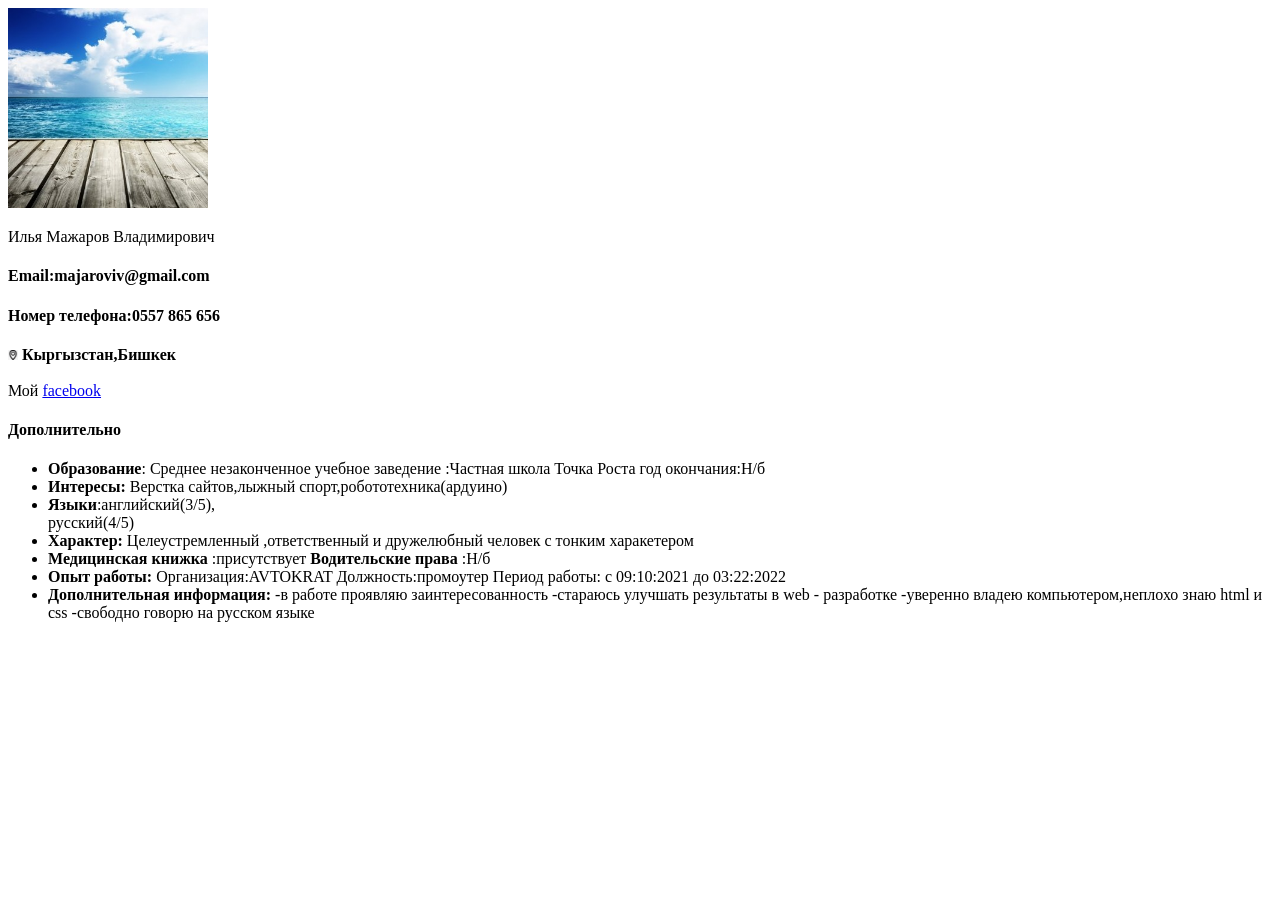
==== index.html @ 6d82d404 "Add files via upload" ====
<!DOCTYPE html>
<html lang="en">
<head>
    <meta charset="UTF-8">
    <meta http-equiv="X-UA-Compatible" content="IE=edge">
    <meta name="viewport" content="width=device-width, initial-scale=1.0">
    <link rel="stylesheet" href="style.css">
    <link rel="stylesheet" href="style.css">
    <title>Мое CV</title>
</head>
<body>
 
    
    
    <img src="10.jpg" alt="какие-то загогулины" width="200" height="200" class="10" >
    <p class="myname">Илья Мажаров Владимирович</p>



    <form action="">
        <h4>Email:majaroviv@gmail.com</h4>
        <h4>Номер телефона:0557 865 656</h4>
        <img src="png-transparent-computer-icons-map-map-heart-map-location-thumbnail.png" alt="" width="10">        <b>Кыргызстан,Бишкек</b> 
        <br>
        <br>
        Мой     <a href="https://www.facebook.com/profile.php?id=100034988895542">facebook<img src="" alt=""> </a>
        <h4>Дополнительно</h4>
        <ul>
            <li>
              <b>Образование</b>:
                Среднее незаконченное
                учебное заведение :Частная школа Точка Роста
                год окончания:Н/б
            </li>
            <li>
                <b>
                Интересы:

                </b>
                Верстка сайтов,лыжный спорт,робототехника(ардуино)

            </li>
            <li>
               <b>Языки</b>:английский(3/5), <br>
                русский(4/5)
            </li>
            <li><b>Характер:</b> 
                Целеустремленный ,ответственный и дружелюбный человек c тонким харакетером

            </li>
            <li>
     <b>Медицинская книжка</b> :присутствует
  <b> Водительские права</b> :Н/б</li>
    <li>
       <b> Опыт работы:</b>
   
    Организация:AVTOKRAT
    Должность:промоутер
    Период работы: c 09:10:2021 до 03:22:2022
       </li>
       <li>   <b>Дополнительная информация:</b> 
        -в работе проявляю заинтересованность
        -стараюсь улучшать результаты в web - разработке
        -уверенно владею компьютером,неплохо знаю html и css
        -свободно говорю на русском языке</li>
          

    

   
        



        </ul>
    </form>
</body>



</html>
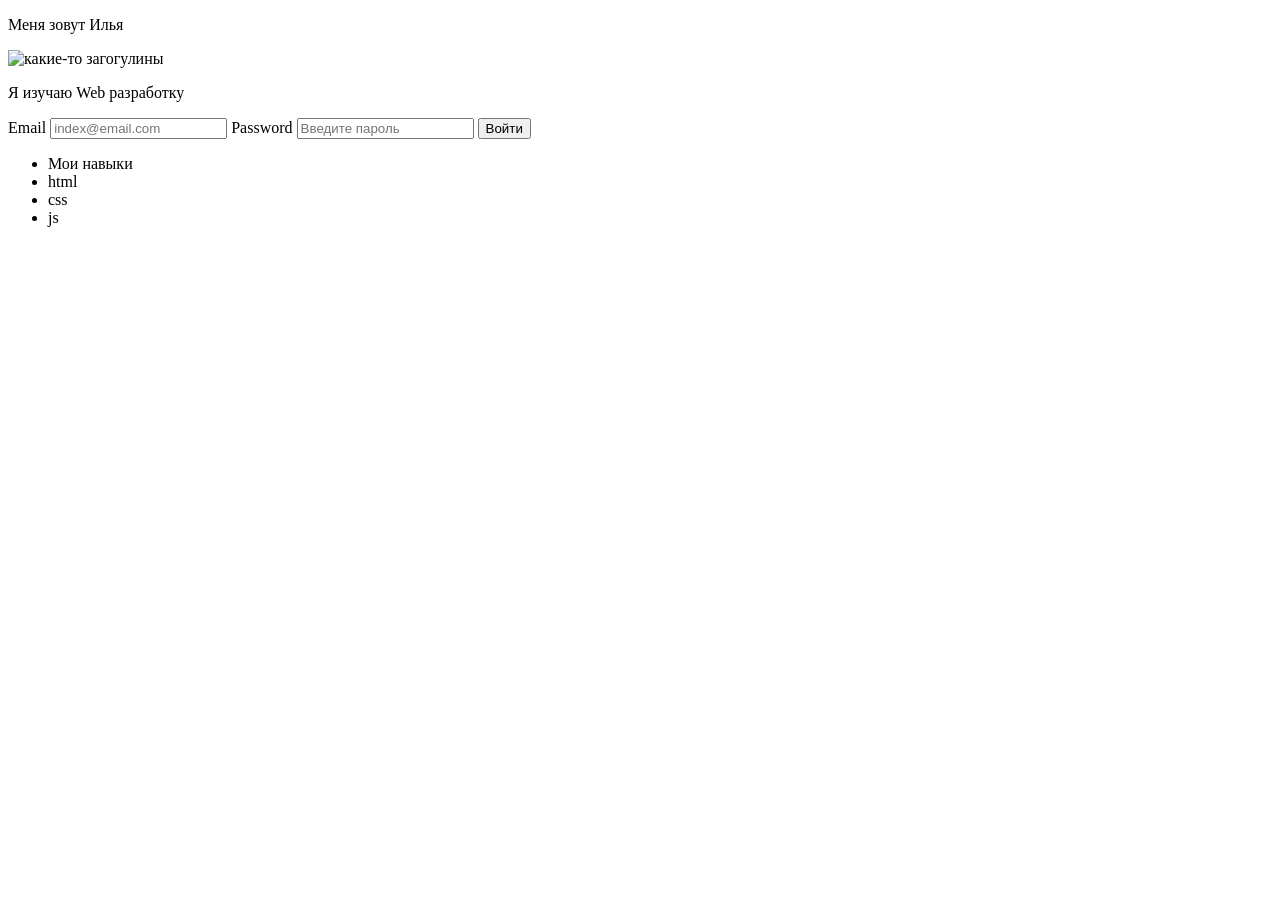
==== commit 3ee45704: "Add files via upload" ====
--- a/index.html
+++ b/index.html
@@ -5,73 +5,36 @@
     <meta http-equiv="X-UA-Compatible" content="IE=edge">
     <meta name="viewport" content="width=device-width, initial-scale=1.0">
     <link rel="stylesheet" href="style.css">
-    <link rel="stylesheet" href="style.css">
-    <title>Мое CV</title>
+    <title>Урок 1</title>
 </head>
 <body>
- 
+ <p>Меня зовут Илья</p>
     
     
-    <img src="10.jpg" alt="какие-то загогулины" width="200" height="200" class="10" >
-    <p class="myname">Илья Мажаров Владимирович</p>
+    <img src="https://static.vecteezy.com/packs/media/vectors/term-bg-1-666de2d9.jpg" alt="какие-то загогулины" width="200" height="200" >
 
-
+    <p>Я изучаю Web разработку</p>
 
     <form action="">
-        <h4>Email:majaroviv@gmail.com</h4>
-        <h4>Номер телефона:0557 865 656</h4>
-        <img src="png-transparent-computer-icons-map-map-heart-map-location-thumbnail.png" alt="" width="10">        <b>Кыргызстан,Бишкек</b> 
-        <br>
-        <br>
-        Мой     <a href="https://www.facebook.com/profile.php?id=100034988895542">facebook<img src="" alt=""> </a>
-        <h4>Дополнительно</h4>
+        <label for="email1">Email</label>
+        <input type="email" placeholder="index@email.com" name="" id="email1">
+        <label for="password1">Password</label>
+        <input type="password" placeholder="Введите пароль" name="" id="password1">
+
+        <button>Войти</button>
         <ul>
             <li>
-              <b>Образование</b>:
-                Среднее незаконченное
-                учебное заведение :Частная школа Точка Роста
-                год окончания:Н/б
+                Мои навыки
             </li>
             <li>
-                <b>
-                Интересы:
-
-                </b>
-                Верстка сайтов,лыжный спорт,робототехника(ардуино)
-
+                html
             </li>
             <li>
-               <b>Языки</b>:английский(3/5), <br>
-                русский(4/5)
-            </li>
-            <li><b>Характер:</b> 
-                Целеустремленный ,ответственный и дружелюбный человек c тонким харакетером
-
+                css
             </li>
             <li>
-     <b>Медицинская книжка</b> :присутствует
-  <b> Водительские права</b> :Н/б</li>
-    <li>
-       <b> Опыт работы:</b>
-   
-    Организация:AVTOKRAT
-    Должность:промоутер
-    Период работы: c 09:10:2021 до 03:22:2022
-       </li>
-       <li>   <b>Дополнительная информация:</b> 
-        -в работе проявляю заинтересованность
-        -стараюсь улучшать результаты в web - разработке
-        -уверенно владею компьютером,неплохо знаю html и css
-        -свободно говорю на русском языке</li>
-          
-
-    
-
-   
-        
-
-
-
+                js
+            </li>
         </ul>
     </form>
 </body>
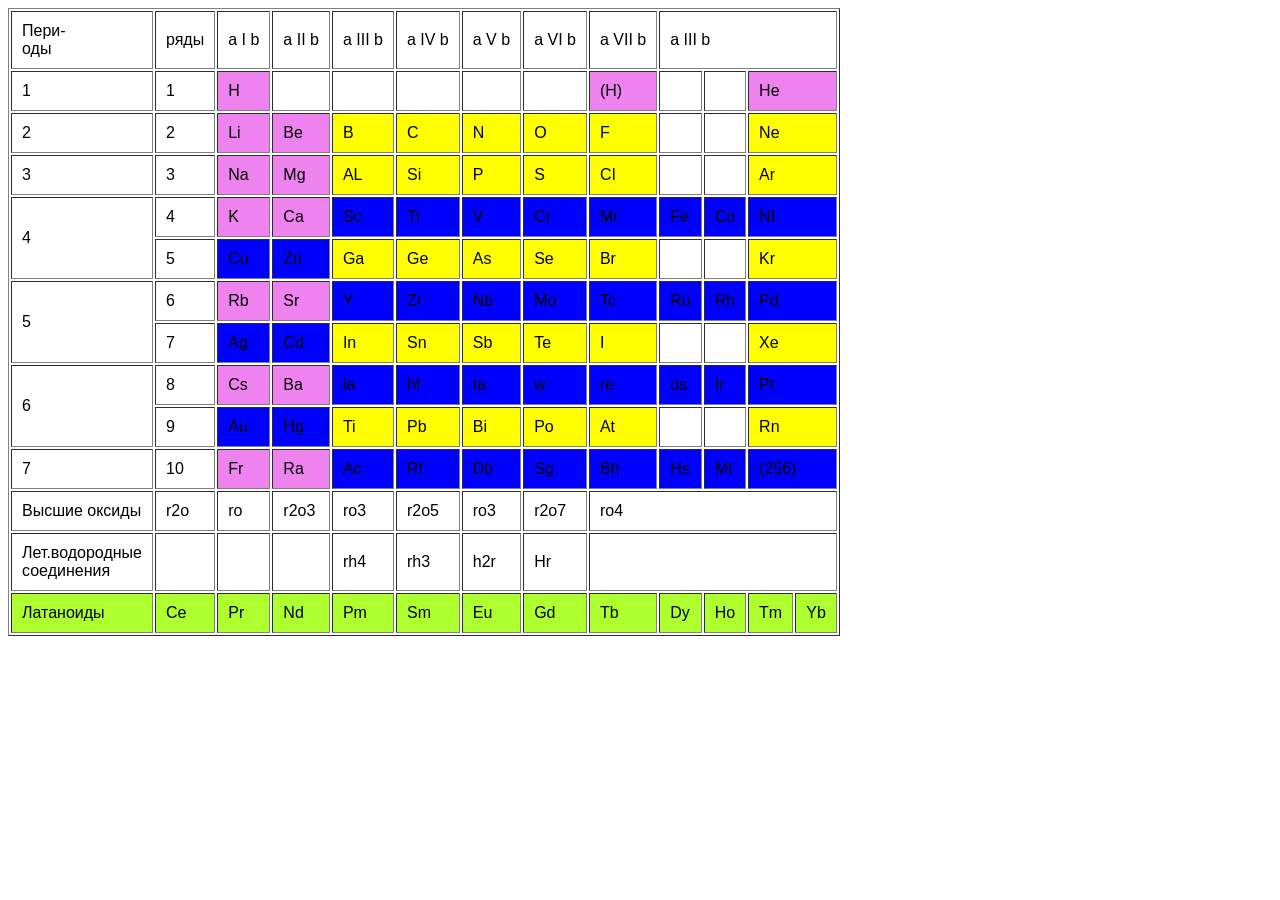
==== commit c6cf13af: "Add files via upload" ====
--- a/index.html
+++ b/index.html
@@ -1,44 +1,662 @@
 <!DOCTYPE html>
 <html lang="en">
 <head>
+    <link rel="preconnect" href="https://fonts.googleapis.com">
+    <link rel="preconnect" href="https://fonts.gstatic.com" crossorigin>
+    <link href="https://fonts.googleapis.com/css2?family=Inter:wght@900&display=swap" rel="stylesheet">
     <meta charset="UTF-8">
     <meta http-equiv="X-UA-Compatible" content="IE=edge">
     <meta name="viewport" content="width=device-width, initial-scale=1.0">
+    <link rel="preconnect" href="https://fonts.googleapis.com">
+    <link rel="preconnect" href="https://fonts.gstatic.com" crossorigin>
+    <link href="https://fonts.googleapis.com/css2?family=Inter:wght@900&display=swap" rel="stylesheet">
+    <title>Таблица менделеева</title>
     <link rel="stylesheet" href="style.css">
-    <title>Урок 1</title>
+    <script src="script.js"></script>
 </head>
 <body>
- <p>Меня зовут Илья</p>
     
+    <table cellpadding="10" border="1">
+     
+
+
+            <tr class="types">
+                <td >
+                    Пери- <br> 
+                    оды 
+                </td>
+                <td >
+                ряды  
+                    
+                </td>
+                <td >
+                    a I b  
+                        
+                    </td>
+                    <td >
+                        a II b  
+                            
+                        </td>
+                        <td >
+                            a III b  
+                                
+                            </td>
+                            <td >
+                                a IV b 
+                            </td>
+                        <td>
+                                    a V b  
+                                        
+                                     
+                                    
+                                </td>
+                                <td >
+                                    a VI b  
+                                        
+                                    </td>
+                                    <td >
+                                        a VII b  
+                                            
+                                        </td>
+                                        <td colspan="4">
+                                            a III b  
+                                                
+                                            </td>
+                    
+            </tr>
+
     
-    <img src="https://static.vecteezy.com/packs/media/vectors/term-bg-1-666de2d9.jpg" alt="какие-то загогулины" width="200" height="200" >
-
-    <p>Я изучаю Web разработку</p>
-
-    <form action="">
-        <label for="email1">Email</label>
-        <input type="email" placeholder="index@email.com" name="" id="email1">
-        <label for="password1">Password</label>
-        <input type="password" placeholder="Введите пароль" name="" id="password1">
-
-        <button>Войти</button>
-        <ul>
-            <li>
-                Мои навыки
-            </li>
-            <li>
-                html
-            </li>
-            <li>
-                css
-            </li>
-            <li>
-                js
-            </li>
-        </ul>
-    </form>
-</body>
-
-
-
-</html>+            <tr class="elements 1">
+
+                <td>
+                    1
+                
+                 </td>
+                <td>
+                   1
+               
+                </td>
+
+                
+           
+                <td class="pink">H </td > 
+             
+                <td ></td>
+             
+                <td ></td>
+                <td>
+                    
+                </td>
+
+                
+           
+                <td > </td> 
+             
+                <td ></td>
+             
+                <td class="pink">(H)</td>
+
+                <td>
+                    
+                </td>
+
+                
+           
+                <td > </td> 
+             
+                <td colspan="2" class="pink">He</td>
+             
+
+
+
+            </tr>
+            <tr class="elements 2">
+
+                <td>
+                    2
+                
+                 </td>
+                <td>
+                   2
+               
+                </td>
+
+                
+           
+                <td class="pink">Li </td > 
+             
+                <td class="pink">Be</td>
+             
+                <td class="yellow">B</td>
+                <td class="yellow">
+                    C
+                </td>
+
+                
+           
+                <td class="yellow">N </td> 
+             
+                <td class="yellow">O</td>
+             
+                <td class="yellow">F</td>
+
+                <td>
+                    
+                </td>
+
+                
+           
+                <td > </td> 
+             
+                <td colspan="2" class="yellow">Ne</td>
+             
+
+
+
+            </tr>
+
+            <tr class="elements 3">
+
+                <td>
+                    3
+                
+                 </td>
+                <td>
+                   3
+               
+                </td>
+
+                
+           
+                <td class="pink">Na </td > 
+             
+                <td class="pink">Mg</td>
+             
+                <td class="yellow">AL</td>
+                <td class="yellow">
+                    Si
+                </td>
+
+                
+           
+                <td class="yellow">P </td> 
+             
+                <td class="yellow">S</td>
+             
+                <td class="yellow">CI</td>
+
+                <td>
+                    
+                </td>
+
+                
+           
+                <td > </td> 
+             
+                <td colspan="2" class="yellow">Ar</td>
+             
+
+
+
+            </tr>
+
+            <tr class="elements 4">
+
+                <td rowspan="2">
+                    4
+                
+                 </td>
+                <td >
+                   4
+               
+                </td>
+
+                
+           
+                <td class="pink">K </td > 
+             
+                <td class="pink">Ca</td>
+             
+                <td class="blue">Sc</td>
+                <td class="blue">
+                    Ti
+                </td>
+
+                
+           
+                <td class="blue">V </td> 
+             
+                <td class="blue">Cr</td>
+             
+                <td class="blue">Mr</td>
+
+                <td class="blue">
+                    Fe
+                </td>
+
+                
+           
+                <td class="blue">Co </td> 
+             
+                <td colspan="2" class="blue">NI</td>
+             
+
+
+
+            </tr>
+
+            <tr class="elements 5">
+
+                <td>
+                      5 
+                
+                 </td>
+                <td class="blue">
+                   Cu
+               
+                </td>
+
+                
+           
+                <td class="blue">Zn </td > 
+             
+                <td class="yellow">Ga</td>
+             
+                <td class="yellow">Ge</td>
+                <td class="yellow">
+                    As
+                </td>
+
+                
+           
+                <td class="yellow">Se </td> 
+             
+                <td class="yellow">Br</td>
+             
+                <td ></td>
+
+                <td>
+                    
+                </td>
+
+                
+           
+                <td colspan="2" class="yellow"> Kr</td> 
+             
+                
+             
+
+
+
+            </tr>
+
+            <tr class="elements 6">
+
+                <td rowspan="2">
+                    5
+                
+                 </td>
+                <td>
+                   6
+               
+                </td>
+
+                
+           
+                <td class="pink">Rb </td > 
+             
+                <td class="pink">Sr</td>
+             
+                <td class="blue" >Y</td>
+                <td class="blue">
+                    Zr
+                </td>
+
+                
+           
+                <td class="blue" >Nb </td> 
+             
+                <td class="blue">Mo</td>
+             
+                <td class="blue">Tc</td>
+
+                <td class="blue">
+                    Ru
+                </td>
+
+                
+           
+                <td class="blue"> Rh</td> 
+             
+                <td colspan="2" class="blue">Pd</td>
+ 
+             
+
+
+
+            </tr>
+
+            <tr class="elements 7">
+
+                <td>
+                    7
+                
+                 </td>
+                <td class="blue">
+                   Ag
+               
+                </td>
+
+                
+           
+                <td class="blue">Cd </td > 
+             
+                <td class="yellow">In</td>
+             
+                <td class="yellow">Sn</td>
+                <td class="yellow">
+                    Sb
+                </td>
+
+                
+           
+                <td class="yellow">Te </td> 
+             
+                <td class="yellow">I</td>
+             
+                <td ></td>
+
+                <td>
+                    
+                </td>
+
+                
+           
+                <td colspan="2" class="yellow">Xe </td> 
+
+             
+
+
+
+            </tr>
+
+            <tr class="elements 8">
+
+                <td rowspan="2">
+                    6
+                
+                 </td>
+                <td>
+                   8
+               
+                </td>
+
+                
+           
+                <td class="pink">Cs </td > 
+             
+                <td class="pink">Ba</td>
+             
+                <td class="blue">la</td>
+                <td class="blue">
+                    hf
+                </td>
+
+                
+           
+                <td class="blue" >ta </td> 
+             
+                <td class="blue">w</td>
+             
+                <td class="blue">re</td>
+
+                <td class="blue">
+                    os
+                </td>
+
+                
+           
+                <td class="blue">Ir </td> 
+             
+                <td colspan="2" class="blue">Pt</td>
+             
+
+
+
+            </tr>
+
+            <tr class="elements 9">
+                
+
+                <td>
+                    9
+                
+                 </td>
+                  <td class="blue">  Au</td>
+              
+               
+
+
+                
+           
+                <td class="blue">Hg </td > 
+             
+                <td class="yellow">Ti</td>
+             
+                <td class="yellow">Pb</td>
+                <td class="yellow">
+                    Bi
+                </td>
+
+                
+           
+                <td class="yellow">Po </td> 
+             
+                <td class="yellow">At</td>
+             
+                <td ></td>
+
+                <td>
+                    
+                </td>
+
+                
+           
+                <td colspan="2" class="yellow">Rn </td> 
+             
+
+             
+
+
+
+            </tr>
+
+            
+            <tr class="elements 9">
+                
+
+                <td >
+                    7
+                
+                 </td>
+                 <td>10</td>
+               
+                </td>
+
+                
+           
+                <td class="pink">Fr </td > 
+             
+                <td class="pink">Ra</td>
+             
+                <td class="blue">Ac</td>
+                <td class="blue">
+                    Rf
+                </td>
+
+                
+           
+                <td class="blue">Db </td> 
+             
+                <td class="blue">Sg
+                </td>
+             
+                <td class="blue">Bh</td>
+
+                <td class="blue">
+                    
+
+                    Hs
+                </td>
+
+                <td class="blue">Mt</td>
+
+           
+                <td colspan="2" class="blue">(256) </td> 
+             
+
+             
+
+
+
+            </tr>
+
+            <tr class="oxidi1">
+
+                <td>
+                    Высшие оксиды
+                
+                 </td>
+                <td>
+                   r2o
+               
+                </td>
+
+                
+           
+                <td >ro </td > 
+             
+                <td >r2o3</td>
+             
+                <td >ro3</td>
+
+                
+           
+                <td > r2o5</td> 
+             
+                <td >ro3</td>
+             
+                <td >r2o7</td>
+
+                <td colspan="5">
+                                      ro4
+                </td>
+
+                
+
+             
+
+
+
+            </tr>
+
+            <tr class="let1">
+
+                <td>
+                    Лет.водородные<br>
+                    соединения
+                
+                 </td>
+                <td>
+                   
+               
+                </td>
+
+                
+           
+                <td > </td > 
+             
+                <td ></td>
+             
+                <td >rh4</td>
+                <td>
+                    rh3
+                </td>
+
+                
+           
+                <td >h2r </td> 
+             
+                <td >Hr</td>
+             
+                <td colspan="5"></td>
+
+
+
+             
+
+
+
+            </tr>
+
+            <tr class="latanoids">
+
+                <td>
+                    Латаноиды
+                
+                 </td>
+                 
+
+                <td>
+                   Ce
+               
+                </td>
+
+                
+           
+                <td> Pr </td > 
+             
+                <td >Nd</td>
+             
+                <td >Pm</td>
+                <td>
+                    Sm
+                </td>
+
+                
+           
+                <td >Eu </td> 
+             
+                <td >Gd</td>
+             
+                <td >Tb</td>
+
+                <td>
+                    Dy
+                </td>
+
+                
+           
+                <td >Ho </td> 
+             
+                <td >Tm</td>
+
+                <td >Yb</td>
+
+             
+             
+             
+
+
+
+            </tr>
+
+
+
+        </div>
+
+            
+
+
+
+        
--- a/style.css
+++ b/style.css
@@ -0,0 +1,21 @@
+*{
+    font-family:'Arial';
+}
+.block{
+    padding: 0;
+    margin: 0;
+
+}
+
+.latanoids{
+    background-color: greenyellow;
+}
+.blue{
+    background-color: blue;
+}
+.yellow{
+    background-color: yellow;
+}
+.pink{
+    background-color: violet;
+}
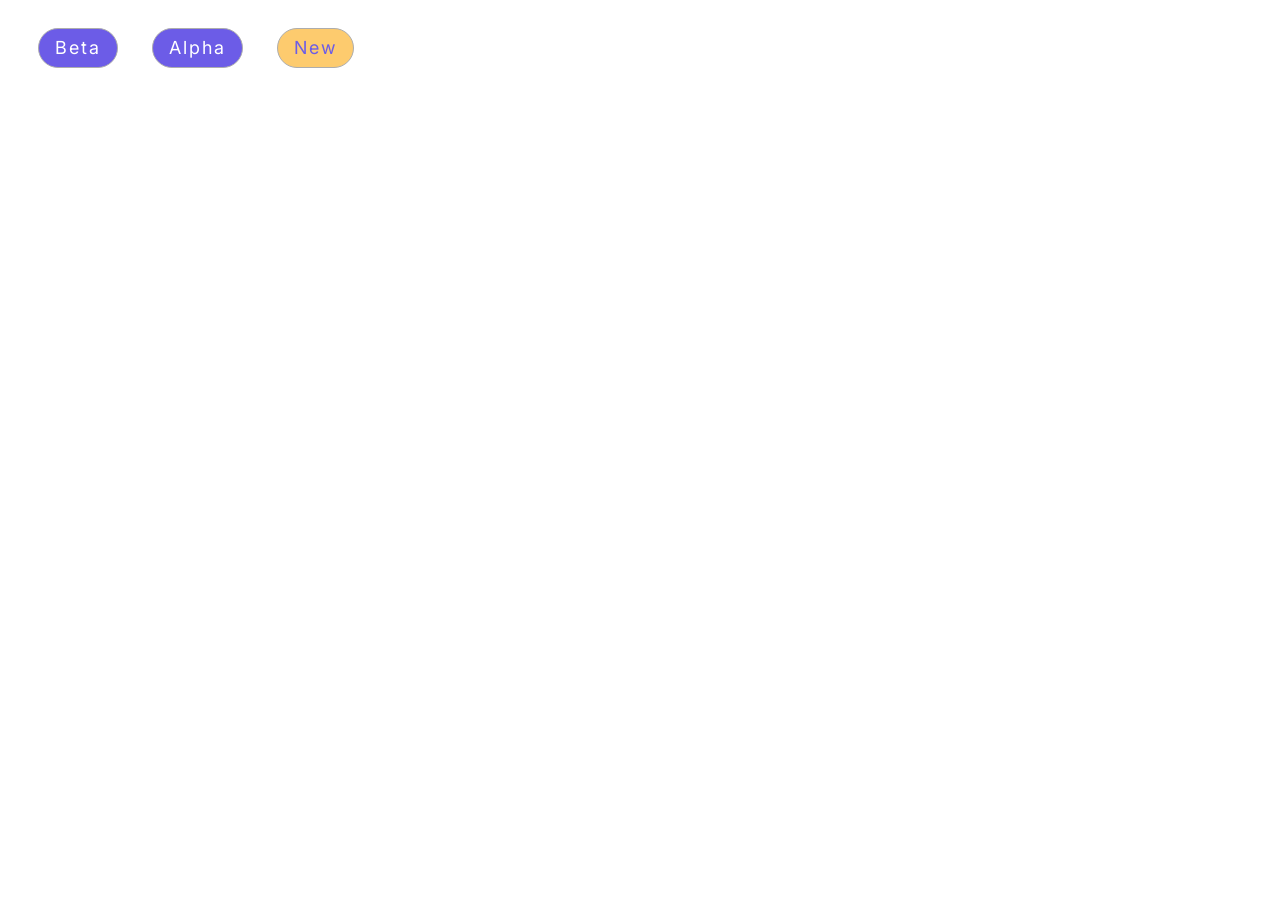
==== commit b8aa322e: "Add files via upload" ====
--- a/index.html
+++ b/index.html
@@ -1,662 +1,18 @@
 <!DOCTYPE html>
 <html lang="en">
 <head>
-    <link rel="preconnect" href="https://fonts.googleapis.com">
-    <link rel="preconnect" href="https://fonts.gstatic.com" crossorigin>
-    <link href="https://fonts.googleapis.com/css2?family=Inter:wght@900&display=swap" rel="stylesheet">
     <meta charset="UTF-8">
     <meta http-equiv="X-UA-Compatible" content="IE=edge">
     <meta name="viewport" content="width=device-width, initial-scale=1.0">
     <link rel="preconnect" href="https://fonts.googleapis.com">
-    <link rel="preconnect" href="https://fonts.gstatic.com" crossorigin>
-    <link href="https://fonts.googleapis.com/css2?family=Inter:wght@900&display=swap" rel="stylesheet">
-    <title>Таблица менделеева</title>
-    <link rel="stylesheet" href="style.css">
-    <script src="script.js"></script>
+<link rel="preconnect" href="https://fonts.gstatic.com" crossorigin>
+<link href="https://fonts.googleapis.com/css2?family=Inter:wght@800&display=swap" rel="stylesheet">
+<link rel="stylesheet" href="style.css">
+    <title>HOMEWORK</title>
 </head>
 <body>
-    
-    <table cellpadding="10" border="1">
-     
-
-
-            <tr class="types">
-                <td >
-                    Пери- <br> 
-                    оды 
-                </td>
-                <td >
-                ряды  
-                    
-                </td>
-                <td >
-                    a I b  
-                        
-                    </td>
-                    <td >
-                        a II b  
-                            
-                        </td>
-                        <td >
-                            a III b  
-                                
-                            </td>
-                            <td >
-                                a IV b 
-                            </td>
-                        <td>
-                                    a V b  
-                                        
-                                     
-                                    
-                                </td>
-                                <td >
-                                    a VI b  
-                                        
-                                    </td>
-                                    <td >
-                                        a VII b  
-                                            
-                                        </td>
-                                        <td colspan="4">
-                                            a III b  
-                                                
-                                            </td>
-                    
-            </tr>
-
-    
-            <tr class="elements 1">
-
-                <td>
-                    1
-                
-                 </td>
-                <td>
-                   1
-               
-                </td>
-
-                
-           
-                <td class="pink">H </td > 
-             
-                <td ></td>
-             
-                <td ></td>
-                <td>
-                    
-                </td>
-
-                
-           
-                <td > </td> 
-             
-                <td ></td>
-             
-                <td class="pink">(H)</td>
-
-                <td>
-                    
-                </td>
-
-                
-           
-                <td > </td> 
-             
-                <td colspan="2" class="pink">He</td>
-             
-
-
-
-            </tr>
-            <tr class="elements 2">
-
-                <td>
-                    2
-                
-                 </td>
-                <td>
-                   2
-               
-                </td>
-
-                
-           
-                <td class="pink">Li </td > 
-             
-                <td class="pink">Be</td>
-             
-                <td class="yellow">B</td>
-                <td class="yellow">
-                    C
-                </td>
-
-                
-           
-                <td class="yellow">N </td> 
-             
-                <td class="yellow">O</td>
-             
-                <td class="yellow">F</td>
-
-                <td>
-                    
-                </td>
-
-                
-           
-                <td > </td> 
-             
-                <td colspan="2" class="yellow">Ne</td>
-             
-
-
-
-            </tr>
-
-            <tr class="elements 3">
-
-                <td>
-                    3
-                
-                 </td>
-                <td>
-                   3
-               
-                </td>
-
-                
-           
-                <td class="pink">Na </td > 
-             
-                <td class="pink">Mg</td>
-             
-                <td class="yellow">AL</td>
-                <td class="yellow">
-                    Si
-                </td>
-
-                
-           
-                <td class="yellow">P </td> 
-             
-                <td class="yellow">S</td>
-             
-                <td class="yellow">CI</td>
-
-                <td>
-                    
-                </td>
-
-                
-           
-                <td > </td> 
-             
-                <td colspan="2" class="yellow">Ar</td>
-             
-
-
-
-            </tr>
-
-            <tr class="elements 4">
-
-                <td rowspan="2">
-                    4
-                
-                 </td>
-                <td >
-                   4
-               
-                </td>
-
-                
-           
-                <td class="pink">K </td > 
-             
-                <td class="pink">Ca</td>
-             
-                <td class="blue">Sc</td>
-                <td class="blue">
-                    Ti
-                </td>
-
-                
-           
-                <td class="blue">V </td> 
-             
-                <td class="blue">Cr</td>
-             
-                <td class="blue">Mr</td>
-
-                <td class="blue">
-                    Fe
-                </td>
-
-                
-           
-                <td class="blue">Co </td> 
-             
-                <td colspan="2" class="blue">NI</td>
-             
-
-
-
-            </tr>
-
-            <tr class="elements 5">
-
-                <td>
-                      5 
-                
-                 </td>
-                <td class="blue">
-                   Cu
-               
-                </td>
-
-                
-           
-                <td class="blue">Zn </td > 
-             
-                <td class="yellow">Ga</td>
-             
-                <td class="yellow">Ge</td>
-                <td class="yellow">
-                    As
-                </td>
-
-                
-           
-                <td class="yellow">Se </td> 
-             
-                <td class="yellow">Br</td>
-             
-                <td ></td>
-
-                <td>
-                    
-                </td>
-
-                
-           
-                <td colspan="2" class="yellow"> Kr</td> 
-             
-                
-             
-
-
-
-            </tr>
-
-            <tr class="elements 6">
-
-                <td rowspan="2">
-                    5
-                
-                 </td>
-                <td>
-                   6
-               
-                </td>
-
-                
-           
-                <td class="pink">Rb </td > 
-             
-                <td class="pink">Sr</td>
-             
-                <td class="blue" >Y</td>
-                <td class="blue">
-                    Zr
-                </td>
-
-                
-           
-                <td class="blue" >Nb </td> 
-             
-                <td class="blue">Mo</td>
-             
-                <td class="blue">Tc</td>
-
-                <td class="blue">
-                    Ru
-                </td>
-
-                
-           
-                <td class="blue"> Rh</td> 
-             
-                <td colspan="2" class="blue">Pd</td>
- 
-             
-
-
-
-            </tr>
-
-            <tr class="elements 7">
-
-                <td>
-                    7
-                
-                 </td>
-                <td class="blue">
-                   Ag
-               
-                </td>
-
-                
-           
-                <td class="blue">Cd </td > 
-             
-                <td class="yellow">In</td>
-             
-                <td class="yellow">Sn</td>
-                <td class="yellow">
-                    Sb
-                </td>
-
-                
-           
-                <td class="yellow">Te </td> 
-             
-                <td class="yellow">I</td>
-             
-                <td ></td>
-
-                <td>
-                    
-                </td>
-
-                
-           
-                <td colspan="2" class="yellow">Xe </td> 
-
-             
-
-
-
-            </tr>
-
-            <tr class="elements 8">
-
-                <td rowspan="2">
-                    6
-                
-                 </td>
-                <td>
-                   8
-               
-                </td>
-
-                
-           
-                <td class="pink">Cs </td > 
-             
-                <td class="pink">Ba</td>
-             
-                <td class="blue">la</td>
-                <td class="blue">
-                    hf
-                </td>
-
-                
-           
-                <td class="blue" >ta </td> 
-             
-                <td class="blue">w</td>
-             
-                <td class="blue">re</td>
-
-                <td class="blue">
-                    os
-                </td>
-
-                
-           
-                <td class="blue">Ir </td> 
-             
-                <td colspan="2" class="blue">Pt</td>
-             
-
-
-
-            </tr>
-
-            <tr class="elements 9">
-                
-
-                <td>
-                    9
-                
-                 </td>
-                  <td class="blue">  Au</td>
-              
-               
-
-
-                
-           
-                <td class="blue">Hg </td > 
-             
-                <td class="yellow">Ti</td>
-             
-                <td class="yellow">Pb</td>
-                <td class="yellow">
-                    Bi
-                </td>
-
-                
-           
-                <td class="yellow">Po </td> 
-             
-                <td class="yellow">At</td>
-             
-                <td ></td>
-
-                <td>
-                    
-                </td>
-
-                
-           
-                <td colspan="2" class="yellow">Rn </td> 
-             
-
-             
-
-
-
-            </tr>
-
-            
-            <tr class="elements 9">
-                
-
-                <td >
-                    7
-                
-                 </td>
-                 <td>10</td>
-               
-                </td>
-
-                
-           
-                <td class="pink">Fr </td > 
-             
-                <td class="pink">Ra</td>
-             
-                <td class="blue">Ac</td>
-                <td class="blue">
-                    Rf
-                </td>
-
-                
-           
-                <td class="blue">Db </td> 
-             
-                <td class="blue">Sg
-                </td>
-             
-                <td class="blue">Bh</td>
-
-                <td class="blue">
-                    
-
-                    Hs
-                </td>
-
-                <td class="blue">Mt</td>
-
-           
-                <td colspan="2" class="blue">(256) </td> 
-             
-
-             
-
-
-
-            </tr>
-
-            <tr class="oxidi1">
-
-                <td>
-                    Высшие оксиды
-                
-                 </td>
-                <td>
-                   r2o
-               
-                </td>
-
-                
-           
-                <td >ro </td > 
-             
-                <td >r2o3</td>
-             
-                <td >ro3</td>
-
-                
-           
-                <td > r2o5</td> 
-             
-                <td >ro3</td>
-             
-                <td >r2o7</td>
-
-                <td colspan="5">
-                                      ro4
-                </td>
-
-                
-
-             
-
-
-
-            </tr>
-
-            <tr class="let1">
-
-                <td>
-                    Лет.водородные<br>
-                    соединения
-                
-                 </td>
-                <td>
-                   
-               
-                </td>
-
-                
-           
-                <td > </td > 
-             
-                <td ></td>
-             
-                <td >rh4</td>
-                <td>
-                    rh3
-                </td>
-
-                
-           
-                <td >h2r </td> 
-             
-                <td >Hr</td>
-             
-                <td colspan="5"></td>
-
-
-
-             
-
-
-
-            </tr>
-
-            <tr class="latanoids">
-
-                <td>
-                    Латаноиды
-                
-                 </td>
-                 
-
-                <td>
-                   Ce
-               
-                </td>
-
-                
-           
-                <td> Pr </td > 
-             
-                <td >Nd</td>
-             
-                <td >Pm</td>
-                <td>
-                    Sm
-                </td>
-
-                
-           
-                <td >Eu </td> 
-             
-                <td >Gd</td>
-             
-                <td >Tb</td>
-
-                <td>
-                    Dy
-                </td>
-
-                
-           
-                <td >Ho </td> 
-             
-                <td >Tm</td>
-
-                <td >Yb</td>
-
-             
-             
-             
-
-
-
-            </tr>
-
-
-
-        </div>
-
-            
-
-
-
-        
+    <button id="Beta">Beta</button>
+    <button id="Alpha">Alpha</button>
+    <button id="New">New</button>
+</body>
+</html>
--- a/style.css
+++ b/style.css
@@ -1,21 +1,43 @@
-*{
-    font-family:'Arial';
+
+
+
+    button {
+    
+        background-color: #6C5CE7;
+        color:  #fff;
+        letter-spacing: 2px;
+    padding: 8px 16px;
+        font-family: 'Inter';
+    font-size: large;
+    border: 1px solid #adadad;
+    border-radius: 100px;
+    cursor: pointer;
+    size: 18px;
+    line-height: 32px;
+    }
+    
+    
+
+
+
+
+       button {
+        margin-top: 20px;
+        margin-left: 30px;
+        background: #6C5CE7;
+        border-color: #6C5CE7;
+        border-radius: 100px;
+        border: 1px solid #adadad;
+    padding: 3px 16px;
+    
+    font-size: 18px;
+    line-height: 32px; 
+    color: white;
+    cursor: pointer;
+    }
+    
+#New{
+    background: #FDCB6E;
+    color: #6C5CE7;
 }
-.block{
-    padding: 0;
-    margin: 0;
-
-}
-
-.latanoids{
-    background-color: greenyellow;
-}
-.blue{
-    background-color: blue;
-}
-.yellow{
-    background-color: yellow;
-}
-.pink{
-    background-color: violet;
-}+    
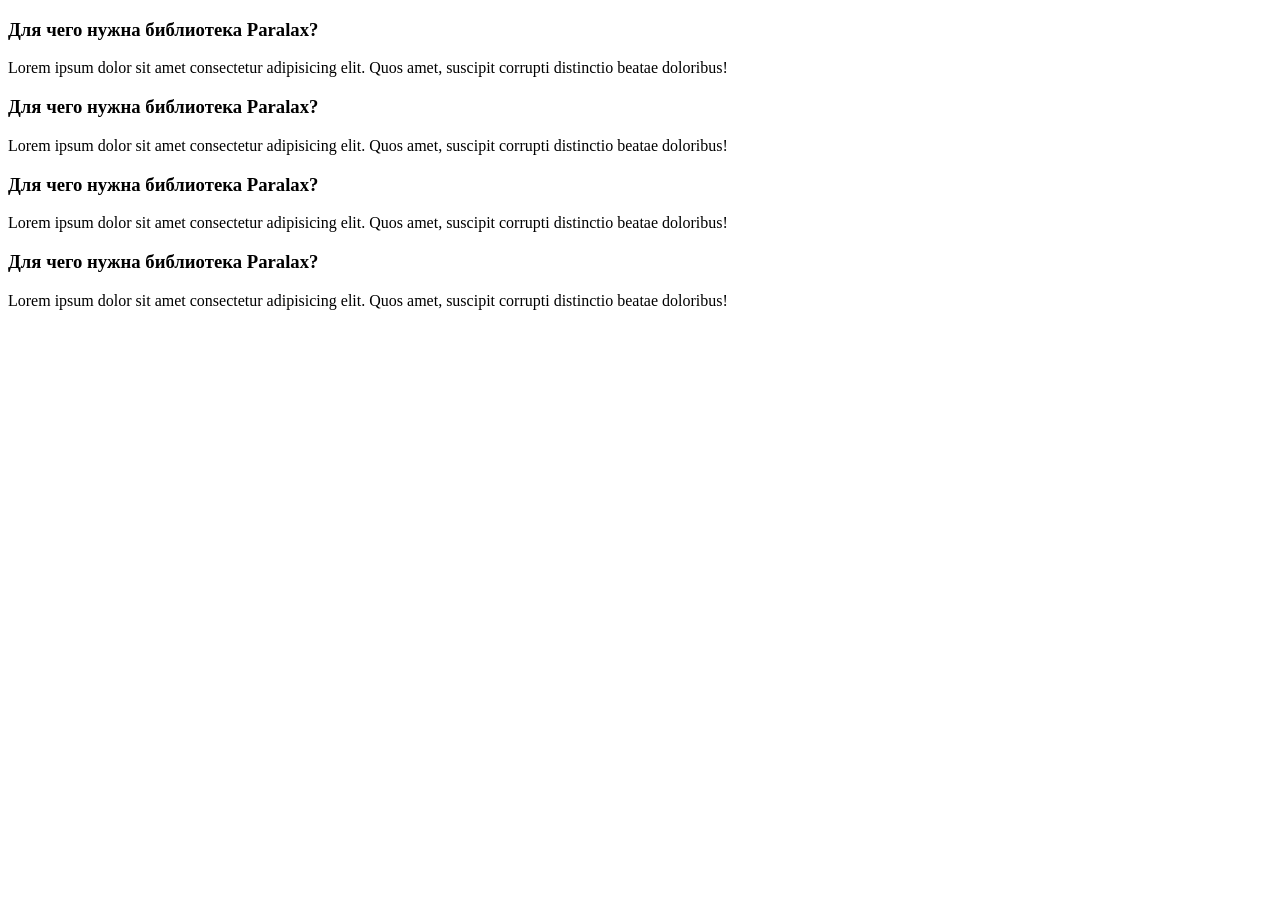
==== commit 4f5e7a5c: "Add files via upload" ====
--- a/index.html
+++ b/index.html
@@ -4,15 +4,57 @@
     <meta charset="UTF-8">
     <meta http-equiv="X-UA-Compatible" content="IE=edge">
     <meta name="viewport" content="width=device-width, initial-scale=1.0">
+    <title>Document</title>
     <link rel="preconnect" href="https://fonts.googleapis.com">
 <link rel="preconnect" href="https://fonts.gstatic.com" crossorigin>
-<link href="https://fonts.googleapis.com/css2?family=Inter:wght@800&display=swap" rel="stylesheet">
-<link rel="stylesheet" href="style.css">
-    <title>HOMEWORK</title>
+<link href="https://fonts.googleapis.com/css2?family=Inter:wght@800&family=Noto+Sans:ital,wght@1,100&display=swap" rel="stylesheet">
+    <link rel="stylesheet" href="css/normalize.css">
+    <link rel="stylesheet" href="css/style.css">
 </head>
 <body>
-    <button id="Beta">Beta</button>
-    <button id="Alpha">Alpha</button>
-    <button id="New">New</button>
+<div class="flex">
+   
+<div class="blog-wrapper">
+ <h3>
+        Для чего нужна библиотека Paralax? 
+    </h3>
+    <span>
+         Lorem ipsum dolor sit amet consectetur adipisicing elit. Quos amet, suscipit corrupti distinctio beatae doloribus!
+    </span>   
+</div>
+</div>
+<div class="flex">
+   
+    <div class="blog-wrapper">
+     <h3>
+            Для чего нужна библиотека Paralax? 
+        </h3>
+        <span>
+             Lorem ipsum dolor sit amet consectetur adipisicing elit. Quos amet, suscipit corrupti distinctio beatae doloribus!
+        </span>   
+    </div>
+    </div>
+    <div class="flex">
+   
+        <div class="blog-wrapper">
+         <h3>
+                Для чего нужна библиотека Paralax? 
+            </h3>
+            <span>
+                 Lorem ipsum dolor sit amet consectetur adipisicing elit. Quos amet, suscipit corrupti distinctio beatae doloribus!
+            </span>   
+        </div>
+        </div>
+        <div class="flex">
+   
+            <div class="blog-wrapper">
+             <h3>
+                    Для чего нужна библиотека Paralax? 
+                </h3>
+                <span>
+                     Lorem ipsum dolor sit amet consectetur adipisicing elit. Quos amet, suscipit corrupti distinctio beatae doloribus!
+                </span>   
+            </div>
+            </div>
 </body>
 </html>
